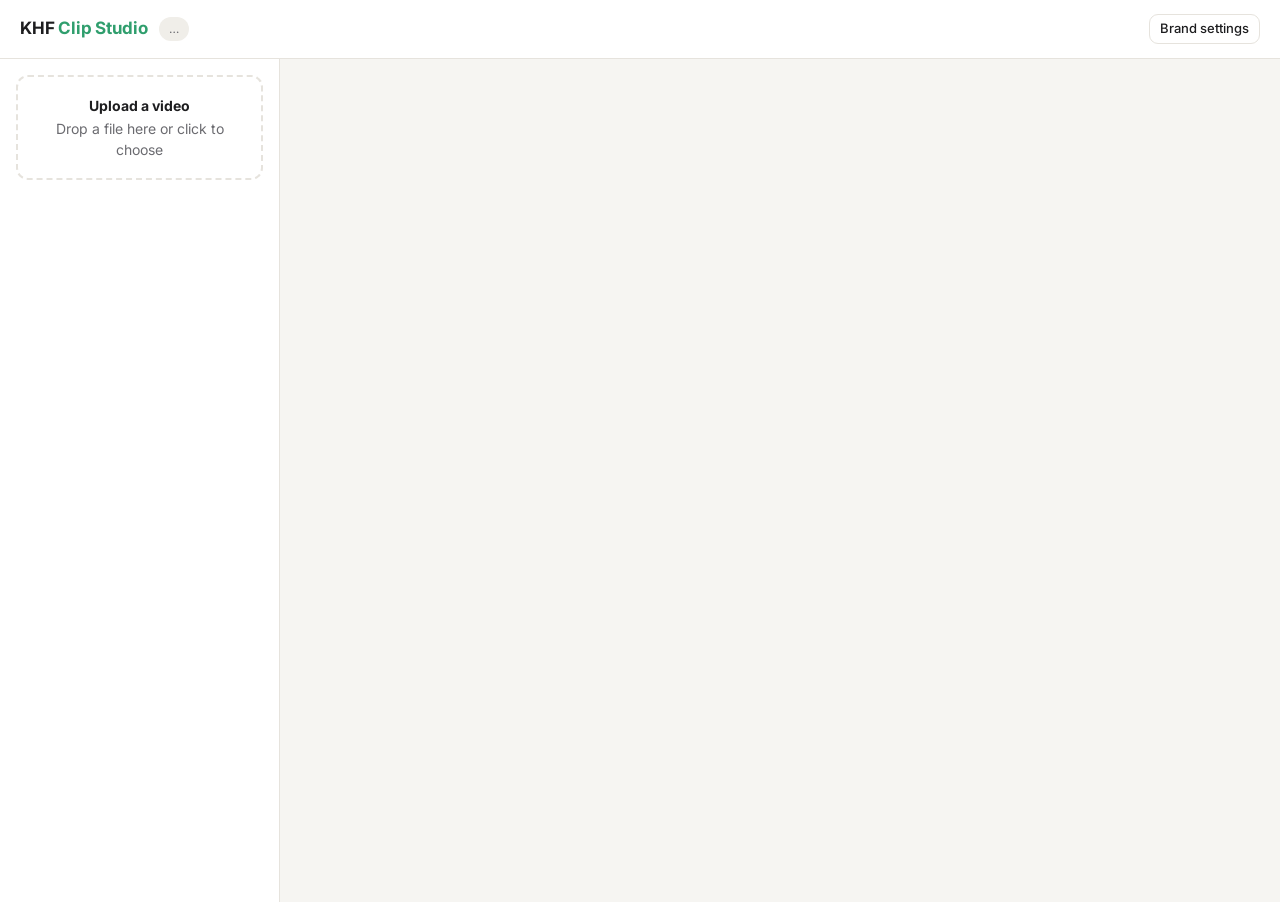
==== static/index.html @ 5038d28a "KHF Clip Studio MVP: upload, transcribe, Claude clip suggestions, vertical export with captions Co-A" ====
<!doctype html>
<html lang="en">
<head>
<meta charset="utf-8">
<meta name="viewport" content="width=device-width, initial-scale=1">
<title>KHF Clip Studio</title>
<link rel="preconnect" href="https://fonts.googleapis.com">
<link href="https://fonts.googleapis.com/css2?family=Inter:wght@400;500;600;700&display=swap" rel="stylesheet">
<style>
:root{
  --bg:#f6f5f2; --panel:#ffffff; --ink:#1d1d1f; --muted:#6b6b70; --line:#e6e3dd;
  --accent:#2f9e6d; --accent-ink:#ffffff; --accent-soft:#e3f4ec; --warn:#b4541a; --warn-soft:#fbeee4;
  --chip:#f0eee9; --shadow:0 1px 2px rgba(0,0,0,.05),0 4px 16px rgba(0,0,0,.04);
}
@media (prefers-color-scheme:dark){:root{
  --bg:#141416; --panel:#1d1d20; --ink:#ececee; --muted:#9a9aa2; --line:#2e2e33;
  --accent:#4cc28b; --accent-ink:#0d1f16; --accent-soft:#1b3328; --warn:#f0a070; --warn-soft:#3a2518;
  --chip:#2a2a2f; --shadow:none;
}}
*{box-sizing:border-box}
body{margin:0;background:var(--bg);color:var(--ink);font:15px/1.5 Inter,system-ui,sans-serif}
button,input,select,textarea{font:inherit;color:inherit}
header{display:flex;align-items:center;gap:12px;padding:14px 20px;border-bottom:1px solid var(--line);background:var(--panel);position:sticky;top:0;z-index:5}
header h1{white-space:nowrap;font-size:17px;margin:0;font-weight:700;letter-spacing:-.01em}
header h1 span{color:var(--accent)}
.pill{font-size:12px;padding:3px 10px;border-radius:99px;background:var(--chip);color:var(--muted)}
.pill.on{background:var(--accent-soft);color:var(--accent)}
.pill.off{background:var(--warn-soft);color:var(--warn)}
.spacer{flex:1}
.btn{display:inline-block;text-decoration:none;color:inherit;border:1px solid var(--line);background:var(--panel);padding:7px 14px;border-radius:9px;cursor:pointer;font-weight:500;white-space:nowrap}
.btn:hover{border-color:var(--muted)}
.btn.primary{background:var(--accent);color:var(--accent-ink) !important;border-color:var(--accent)}
.btn.primary:hover{filter:brightness(1.05)}
.btn.small{padding:4px 10px;font-size:13px}
.btn.ghost{border-color:transparent;background:transparent}
.btn:disabled{opacity:.5;cursor:default}
.layout{display:grid;grid-template-columns:280px 1fr;min-height:calc(100vh - 57px)}
aside{border-right:1px solid var(--line);padding:16px;background:var(--panel)}
main{padding:20px;min-width:0}
.drop{display:block;border:2px dashed var(--line);border-radius:12px;padding:18px;text-align:center;cursor:pointer;color:var(--muted);font-size:14px;transition:.15s}
.drop:hover,.drop.over{border-color:var(--accent);color:var(--accent);background:var(--accent-soft)}
.drop strong{display:block;color:var(--ink);margin-bottom:2px}
.plist{margin-top:16px;display:flex;flex-direction:column;gap:6px}
.pitem{display:flex;gap:10px;align-items:center;padding:8px;border-radius:10px;cursor:pointer;border:1px solid transparent}
.pitem:hover{background:var(--chip)}
.pitem.active{background:var(--accent-soft);border-color:var(--accent)}
.pitem img,.pitem .ph{width:56px;height:36px;object-fit:cover;border-radius:6px;background:var(--chip);flex:none}
.pitem .t{font-size:13px;font-weight:600;overflow:hidden;text-overflow:ellipsis;white-space:nowrap}
.pitem .s{font-size:12px;color:var(--muted)}
.pitem>div{min-width:0}
.empty{max-width:560px;margin:60px auto;text-align:center;color:var(--muted)}
.empty h2{color:var(--ink);font-size:24px;letter-spacing:-.02em;margin-bottom:8px}
.steps{display:grid;grid-template-columns:repeat(3,1fr);gap:12px;margin-top:28px;text-align:left}
.steps div{background:var(--panel);border:1px solid var(--line);border-radius:12px;padding:14px;font-size:13px}
.steps b{display:block;color:var(--ink);margin-bottom:4px}
.top{display:grid;grid-template-columns:minmax(0,1.3fr) minmax(0,1fr);gap:20px;align-items:start}
.card{background:var(--panel);border:1px solid var(--line);border-radius:14px;padding:16px;box-shadow:var(--shadow)}
video{width:100%;border-radius:10px;background:#000;display:block;max-height:60vh}
.ptitle{font-size:20px;font-weight:700;margin:0 0 4px;letter-spacing:-.01em;word-break:break-word}
.meta{color:var(--muted);font-size:13px}
.bar{height:6px;background:var(--chip);border-radius:99px;overflow:hidden;margin:10px 0 6px}
.bar i{display:block;height:100%;background:var(--accent);transition:width .4s}
.err{background:var(--warn-soft);color:var(--warn);padding:10px 12px;border-radius:10px;font-size:14px;margin-top:10px}
.tabs{display:flex;gap:4px;overflow-x:auto;margin:22px 0 14px;border-bottom:1px solid var(--line)}
.tab{white-space:nowrap;padding:8px 14px;border:none;background:none;cursor:pointer;color:var(--muted);font-weight:600;border-bottom:2px solid transparent;margin-bottom:-1px}
.tab.active{color:var(--ink);border-color:var(--accent)}
.tab .n{font-size:12px;background:var(--chip);padding:1px 7px;border-radius:99px;margin-left:4px}
.clips{display:grid;gap:14px}
.clip h3{margin:0;font-size:16px}
.clip .row{display:flex;gap:8px;align-items:center;flex-wrap:wrap}
.score{font-size:12px;font-weight:700;padding:2px 8px;border-radius:99px;background:var(--accent-soft);color:var(--accent)}
.time{font-variant-numeric:tabular-nums;font-size:13px;color:var(--muted)}
.hook{font-style:italic;margin:8px 0;border-left:3px solid var(--accent);padding-left:10px}
.note{font-size:13px;color:var(--muted);margin:4px 0}
.note b{color:var(--ink);font-weight:600}
.ctx{font-size:13px;background:var(--warn-soft);color:var(--warn);padding:6px 10px;border-radius:8px;margin:6px 0}
.copybox{background:var(--chip);border-radius:10px;padding:10px 76px 10px 12px;font-size:14px;margin:8px 0;position:relative;white-space:pre-wrap}
.copybox .tags{color:var(--accent);margin-top:4px}
.copybox .btn{position:absolute;top:6px;right:6px}
.controls{display:grid;grid-template-columns:repeat(auto-fit,minmax(130px,1fr));gap:10px;margin-top:12px;padding-top:12px;border-top:1px solid var(--line)}
.controls label{font-size:12px;color:var(--muted);display:flex;flex-direction:column;gap:3px}
.controls input[type=text],.controls input[type=number],.controls select{padding:6px 8px;border:1px solid var(--line);border-radius:8px;background:var(--panel);width:100%}
.controls .wide{grid-column:1/-1}
.controls .check{flex-direction:row;align-items:center;gap:6px;color:var(--ink);font-size:14px}
.actions{display:flex;gap:8px;margin-top:12px;flex-wrap:wrap}
.regen{display:flex;gap:8px;margin-bottom:14px;flex-wrap:wrap}
.regen input{flex:1;min-width:200px;padding:8px 10px;border:1px solid var(--line);border-radius:9px;background:var(--panel)}
.seg{display:flex;gap:10px;padding:6px 8px;border-radius:8px;cursor:pointer}
.seg:hover{background:var(--chip)}
.seg.sel{background:var(--accent-soft)}
.seg .time{flex:none;width:52px}
.transcript{max-height:560px;overflow:auto}
.manual{display:flex;gap:8px;align-items:center;flex-wrap:wrap;margin-bottom:10px;font-size:14px}
.renders{display:grid;grid-template-columns:repeat(auto-fill,minmax(220px,1fr));gap:14px}
.render video{max-height:380px;object-fit:contain}
.render .t{font-weight:600;font-size:14px;margin:8px 0 2px;word-break:break-word}
.spin{display:inline-block;width:14px;height:14px;border:2px solid var(--line);border-top-color:var(--accent);border-radius:50%;animation:s 1s linear infinite;vertical-align:-2px}
@keyframes s{to{transform:rotate(360deg)}}
dialog{border:1px solid var(--line);border-radius:14px;background:var(--panel);color:var(--ink);padding:20px;width:min(560px,92vw)}
dialog::backdrop{background:rgba(0,0,0,.4)}
dialog textarea{width:100%;min-height:140px;padding:10px;border:1px solid var(--line);border-radius:10px;background:var(--bg)}
dialog .grid{display:grid;grid-template-columns:repeat(3,1fr);gap:10px;margin:12px 0}
dialog label{font-size:13px;color:var(--muted);display:flex;flex-direction:column;gap:4px}
dialog input{padding:6px 8px;border:1px solid var(--line);border-radius:8px;background:var(--bg)}
.toast{position:fixed;bottom:20px;left:50%;transform:translateX(-50%);background:var(--ink);color:var(--bg);padding:8px 16px;border-radius:99px;font-size:14px;opacity:0;transition:.2s;pointer-events:none;z-index:20}
.toast.show{opacity:1}
.muted{color:var(--muted)}
@media (max-width:900px){
  .layout{grid-template-columns:1fr}
  aside{border-right:none;border-bottom:1px solid var(--line)}
  .plist{flex-direction:row;overflow-x:auto}
  .pitem{flex:none;width:220px}
  .top{grid-template-columns:1fr}
  .steps{grid-template-columns:1fr}
  main{padding:16px}
  header{padding:12px 16px}
  header .pill{font-size:11px}
}
</style>
</head>
<body>
<header>
  <h1>KHF <span>Clip Studio</span></h1>
  <span id="aiPill" class="pill">…</span>
  <div class="spacer"></div>
  <button class="btn small" id="settingsBtn">Brand settings</button>
</header>
<div class="layout">
  <aside>
    <label class="drop" id="drop">
      <strong>Upload a video</strong>
      Drop a file here or click to choose
      <input type="file" id="file" accept="video/*" hidden>
    </label>
    <div id="uploadStatus" class="meta" style="margin-top:8px"></div>
    <div class="plist" id="plist"></div>
  </aside>
  <main id="main"></main>
</div>

<dialog id="settingsDlg">
  <h3 style="margin-top:0">Brand settings</h3>
  <p class="muted" style="font-size:14px;margin-top:0">Tell Claude who you are, who you're talking to and what you want people to do. It uses this for tone, captions and calls to action on every video.</p>
  <textarea id="brandCtx"></textarea>
  <div class="grid">
    <label>Shortest clip (s)<input type="number" id="minLen" min="3"></label>
    <label>Longest clip (s)<input type="number" id="maxLen" min="5"></label>
    <label>Clips per video<input type="number" id="count" min="1" max="20"></label>
  </div>
  <div class="actions" style="justify-content:flex-end">
    <button class="btn" onclick="settingsDlg.close()">Cancel</button>
    <button class="btn primary" id="saveSettings">Save</button>
  </div>
</dialog>
<div class="toast" id="toast"></div>

<script>
const $ = s => document.querySelector(s);
const api = async (url, opts = {}) => {
  const r = await fetch(url, opts);
  if (!r.ok) { let m = r.statusText; try { m = (await r.json()).detail || m } catch {} ; throw new Error(m) }
  return r.json();
};
const esc = s => String(s ?? '').replace(/[&<>"']/g, c => ({'&':'&amp;','<':'&lt;','>':'&gt;','"':'&quot;',"'":'&#39;'}[c]));
const fmt = t => { t = Math.max(0, t || 0); const m = Math.floor(t / 60), s = (t % 60); return `${m}:${s.toFixed(1).padStart(4, '0')}` };
const toast = msg => { const t = $('#toast'); t.textContent = msg; t.classList.add('show'); setTimeout(() => t.classList.remove('show'), 1800) };

let config = {}, current = null, tab = 'clips', pollTimer = null, manual = {start: null, end: null};
const STATUS = {queued: 'Queued', probing: 'Reading video', transcribing: 'Transcribing speech', 'finding clips': 'Claude is finding the best moments', ready: 'Ready', error: 'Something went wrong'};

async function init() {
  config = await api('/api/config');
  const pill = $('#aiPill');
  if (config.ai) { pill.textContent = 'Claude connected'; pill.className = 'pill on' }
  else { pill.textContent = 'AI off'; pill.title = 'Set ANTHROPIC_API_KEY on the server to turn on Claude'; pill.className = 'pill off' }
  await loadList();
  const id = location.hash.slice(1);
  if (id) openProject(id); else renderEmpty();
}

async function loadList() {
  const list = await api('/api/projects');
  $('#plist').innerHTML = list.map(p => `
    <div class="pitem ${current && current.id === p.id ? 'active' : ''}" onclick="openProject('${p.id}')">
      <img src="/api/projects/${p.id}/thumb" onerror="this.outerHTML='<div class=ph></div>'">
      <div><div class="t">${esc(p.name)}</div>
      <div class="s">${p.status === 'ready' ? `${p.clips} clips · ${fmt(p.duration)}` : esc(STATUS[p.status] || p.status)}</div></div>
    </div>`).join('') || '<div class="meta">No videos yet.</div>';
}

function renderEmpty() {
  $('#main').innerHTML = `<div class="empty">
    <h2>Turn long videos into ready-to-post clips</h2>
    <p>Upload an interview, event recording or talk. Claude reads the transcript, picks the moments that work on their own, and writes the captions. You review, tweak and export vertical clips with subtitles burned in.</p>
    <div class="steps">
      <div><b>1. Upload</b>Any mp4, mov or webm. Speech is transcribed on your server.</div>
      <div><b>2. Review</b>Claude suggests clips with a hook, context check, caption and hashtags.</div>
      <div><b>3. Export</b>9:16 for Reels, TikTok and Shorts, plus 1:1, 4:5 and 16:9.</div>
    </div></div>`;
}

// ---------- upload ----------
const drop = $('#drop');
['dragover', 'dragenter'].forEach(e => drop.addEventListener(e, ev => { ev.preventDefault(); drop.classList.add('over') }));
['dragleave', 'drop'].forEach(e => drop.addEventListener(e, () => drop.classList.remove('over')));
drop.addEventListener('drop', ev => { ev.preventDefault(); if (ev.dataTransfer.files[0]) upload(ev.dataTransfer.files[0]) });
$('#file').addEventListener('change', ev => { if (ev.target.files[0]) upload(ev.target.files[0]); ev.target.value = '' });

function upload(file) {
  const fd = new FormData(); fd.append('file', file);
  const xhr = new XMLHttpRequest();
  const st = $('#uploadStatus');
  xhr.upload.onprogress = e => { if (e.lengthComputable) st.textContent = `Uploading ${file.name}: ${Math.round(e.loaded / e.total * 100)}%` };
  xhr.onload = async () => {
    st.textContent = '';
    if (xhr.status >= 300) { let m = xhr.statusText; try { m = JSON.parse(xhr.responseText).detail } catch {} ; toast(m || 'Upload failed'); return }
    const p = JSON.parse(xhr.responseText);
    await loadList(); openProject(p.id);
  };
  xhr.onerror = () => { st.textContent = ''; toast('Upload failed') };
  xhr.open('POST', '/api/projects'); xhr.send(fd);
}

// ---------- project view ----------
async function openProject(id) {
  clearTimeout(pollTimer);
  try { current = await api(`/api/projects/${id}`) } catch { location.hash = ''; renderEmpty(); return }
  location.hash = id; manual = {start: null, end: null};
  renderProject(true); loadList(); schedulePoll();
}

function busy(p) { return !['ready', 'error'].includes(p.status) || p.renders.some(r => r.status === 'rendering') }
function schedulePoll() {
  clearTimeout(pollTimer);
  if (!current || !busy(current)) return;
  pollTimer = setTimeout(async () => {
    const before = current;
    try { current = await api(`/api/projects/${before.id}`) } catch { return }
    const changedStage = before.status !== current.status || JSON.stringify(before.renders.map(r => r.status)) !== JSON.stringify(current.renders.map(r => r.status));
    if (changedStage) { renderProject(false); loadList() } else updateProgress();
    schedulePoll();
  }, 2000);
}

function updateProgress() {
  const b = $('#pbar'); if (b) b.style.width = `${Math.round((current.progress || 0) * 100)}%`;
}

function renderProject(full) {
  const p = current;
  const processing = !['ready', 'error'].includes(p.status);
  const head = `
    <div class="top">
      <div class="card"><video id="player" src="/api/projects/${p.id}/source" controls preload="metadata" playsinline></video></div>
      <div class="card">
        <div class="ptitle">${esc(p.name)}</div>
        <div class="meta">${p.duration ? fmt(p.duration) + ' · ' : ''}${p.width ? p.width + '×' + p.height + ' · ' : ''}${p.language ? 'Language: ' + esc(p.language) : ''}</div>
        ${processing ? `<div class="bar"><i id="pbar" style="width:${Math.round((p.progress || 0) * 100)}%"></i></div>
          <div class="meta"><span class="spin"></span> ${esc(STATUS[p.status] || p.status)}…</div>
          <p class="meta">Transcription runs at roughly real-time speed on a basic server, so a 10-minute video takes a few minutes.</p>` : ''}
        ${p.error ? `<div class="err">${esc(p.error)}</div>` : ''}
        ${p.summary ? `<p style="margin-bottom:0">${esc(p.summary)}</p>` : ''}
        <div class="actions">
          ${p.segments.length ? `<a class="btn small" href="/api/projects/${p.id}/transcript.srt">Download transcript (.srt)</a>` : ''}
          <button class="btn small ghost" onclick="deleteProject()">Delete video</button>
        </div>
      </div>
    </div>`;
  const rendering = p.renders.filter(r => r.status === 'rendering').length;
  const tabs = `<div class="tabs">
      <button class="tab ${tab === 'clips' ? 'active' : ''}" onclick="setTab('clips')">Suggested clips<span class="n">${p.suggestions.length}</span></button>
      <button class="tab ${tab === 'transcript' ? 'active' : ''}" onclick="setTab('transcript')">Transcript &amp; manual cut</button>
      <button class="tab ${tab === 'exports' ? 'active' : ''}" onclick="setTab('exports')">Exports<span class="n">${rendering ? '<span class=spin></span> ' : ''}${p.renders.length}</span></button>
    </div>`;
  let body = '';
  if (tab === 'clips') body = clipsView(p, processing);
  if (tab === 'transcript') body = transcriptView(p);
  if (tab === 'exports') body = exportsView(p);

  const kept = {};
  document.querySelectorAll('#tabBody input[id], #tabBody select[id]').forEach(el => kept[el.id] = el.type === 'checkbox' ? el.checked : el.value);
  if (full || !$('#player')) {
    $('#main').innerHTML = head + tabs + `<div id="tabBody">${body}</div>`;
    $('#player').addEventListener('timeupdate', onTime);
  } else {
    // keep the player (and its playback position) alive; re-render everything else
    const vid = $('#player');
    $('#main').innerHTML = head + tabs + `<div id="tabBody">${body}</div>`;
    $('#player').replaceWith(vid);
  }
  if (!full) for (const [id, val] of Object.entries(kept)) { const el = document.getElementById(id); if (el && !id.startsWith('s-manual') && !id.startsWith('e-manual')) { if (el.type === 'checkbox') el.checked = val; else el.value = val } }
}
function setTab(t) { tab = t; renderProject(false) }

function clipsView(p, processing) {
  if (processing && !p.suggestions.length) return '<p class="muted">Clip suggestions will appear here when processing finishes.</p>';
  const regen = `<div class="regen">
    <input id="instr" placeholder="Tell Claude what to look for, e.g. &quot;moments about volunteers&quot; or &quot;funny bits for TikTok&quot;" value="${esc(p.options?.instructions || '')}">
    <button class="btn" onclick="resuggest()" ${processing ? 'disabled' : ''}>${p.suggestions.length ? 'Find new clips' : 'Find clips'}</button></div>`;
  if (!p.suggestions.length) return regen + '<p class="muted">No suggestions yet. You can still cut a clip by hand in the Transcript tab.</p>';
  return regen + `<div class="clips">${p.suggestions.map(c => clipCard(c)).join('')}</div>`;
}

function controlsHtml(id, c) {
  return `<div class="controls">
    <label>Start (s)<input type="number" step="0.1" id="s-${id}" value="${c.start}"></label>
    <label>End (s)<input type="number" step="0.1" id="e-${id}" value="${c.end}"></label>
    <label>Format<select id="a-${id}">${config.aspects.map(a => `<option ${a === '9:16' ? 'selected' : ''} value="${a}">${a}${a === '9:16' ? ' Reels/TikTok' : a === '16:9' ? ' YouTube' : ''}</option>`).join('')}</select></label>
    <label>Framing<select id="f-${id}"><option value="crop">Fill (crop)</option><option value="fit">Fit (blur bg)</option></select></label>
    <label>Crop position<input type="range" min="0" max="1" step="0.05" value="0.5" id="x-${id}" title="Left ← → Right"></label>
    <label>Caption style<select id="cs-${id}">${config.caption_styles.map(s => `<option>${s}</option>`).join('')}</select></label>
    <label class="check"><input type="checkbox" id="c-${id}" checked> Burn in captions</label>
    <label class="wide">On-screen title (first 4 seconds, leave empty for none)<input type="text" id="t-${id}" value="${esc(c.on_screen_title || '')}"></label>
  </div>`;
}

function clipCard(c) {
  return `<div class="card clip" id="clip-${c.id}">
    <div class="row"><span class="score">${c.score}</span><h3>${esc(c.title)}</h3></div>
    <div class="time">${fmt(c.start)} – ${fmt(c.end)} · ${(c.end - c.start).toFixed(0)}s${c.best_platforms?.length ? ' · ' + esc(c.best_platforms.join(', ')) : ''}</div>
    ${c.hook ? `<div class="hook">“${esc(c.hook)}”</div>` : ''}
    ${c.why_it_works ? `<div class="note"><b>Why it works:</b> ${esc(c.why_it_works)}</div>` : ''}
    ${c.context_note ? `<div class="ctx"><b>Context check:</b> ${esc(c.context_note)}</div>` : ''}
    <div class="copybox"><button class="btn small" onclick="copyCaption('${c.id}')">Copy</button>${esc(c.caption)}${c.hashtags?.length ? `<div class="tags">${c.hashtags.map(h => '#' + esc(h)).join(' ')}</div>` : ''}</div>
    ${c.youtube_title ? `<div class="note"><b>YouTube Shorts title:</b> ${esc(c.youtube_title)}</div>` : ''}
    ${controlsHtml(c.id, c)}
    <div class="actions">
      <button class="btn" onclick="preview('${c.id}')">▶ Preview</button>
      <button class="btn primary" onclick="exportClip('${c.id}', ${JSON.stringify(c.title).replace(/"/g, '&quot;')})">Export clip</button>
    </div>
  </div>`;
}

function transcriptView(p) {
  if (!p.segments.length) return '<p class="muted">No transcript yet.</p>';
  const ms = manual.start, me = manual.end;
  return `<div class="card">
    <p class="meta" style="margin-top:0">Click a line to jump there. Use the buttons to set a start and end from the player's current time, or click a first and last line to select a range.</p>
    <div class="manual">
      <button class="btn small" onclick="setMark('start')">Set start here</button>
      <button class="btn small" onclick="setMark('end')">Set end here</button>
      <span class="time">Selection: ${ms != null ? fmt(ms) : '–'} → ${me != null ? fmt(me) : '–'}${ms != null && me != null ? ` (${(me - ms).toFixed(1)}s)` : ''}</span>
    </div>
    <div class="transcript">${p.segments.map((s, i) => `<div class="seg ${ms != null && me != null && s.start >= ms - .01 && s.end <= me + .01 ? 'sel' : ''}" onclick="segClick(${i})"><span class="time">${fmt(s.start)}</span><span>${esc(s.text)}</span></div>`).join('')}</div>
    ${ms != null && me != null && me > ms ? controlsHtml('manual', {start: ms, end: me, on_screen_title: ''}) + `
      <div class="actions"><button class="btn" onclick="preview('manual')">▶ Preview</button><button class="btn primary" onclick="exportClip('manual', 'Custom clip')">Export clip</button></div>` : ''}
  </div>`;
}

let lastSegClick = null;
function segClick(i) {
  const s = current.segments[i];
  $('#player').currentTime = s.start;
  if (lastSegClick == null) { manual = {start: s.start, end: s.end}; lastSegClick = i }
  else { const a = current.segments[Math.min(lastSegClick, i)], b = current.segments[Math.max(lastSegClick, i)]; manual = {start: a.start, end: b.end}; lastSegClick = null }
  renderProject(false);
}
function setMark(which) {
  manual[which] = Math.round($('#player').currentTime * 10) / 10;
  if (manual.start != null && manual.end != null && manual.end < manual.start) [manual.start, manual.end] = [manual.end, manual.start];
  renderProject(false);
}

function exportsView(p) {
  if (!p.renders.length) return '<p class="muted">Exported clips will show up here.</p>';
  return `<div class="renders">${p.renders.map(r => `<div class="card render">
    ${r.status === 'done' ? `<video src="/api/projects/${p.id}/renders/${r.id}/file" controls preload="metadata" playsinline></video>`
      : r.status === 'error' ? `<div class="err">${esc(r.error)}</div>` : `<div class="meta" style="padding:40px 0;text-align:center"><span class="spin"></span> Rendering…</div>`}
    <div class="t">${esc(r.label || 'Clip')}</div>
    <div class="time">${r.aspect} · ${(r.end - r.start).toFixed(0)}s · ${fmt(r.start)}–${fmt(r.end)}</div>
    <div class="actions">
      ${r.status === 'done' ? `<a class="btn small primary" href="/api/projects/${p.id}/renders/${r.id}/file?download=1">Download</a>` : ''}
      <button class="btn small ghost" onclick="deleteRender('${r.id}')">Remove</button>
    </div></div>`).join('')}</div>`;
}

// ---------- actions ----------
let stopAt = null;
function onTime(e) { if (stopAt != null && e.target.currentTime >= stopAt) { e.target.pause(); stopAt = null } }
function preview(id) {
  const v = $('#player'); const s = parseFloat($(`#s-${id}`).value), e = parseFloat($(`#e-${id}`).value);
  v.currentTime = s; stopAt = e; v.play(); window.scrollTo({top: 0, behavior: 'smooth'});
}
async function exportClip(id, label) {
  const body = {
    start: parseFloat($(`#s-${id}`).value), end: parseFloat($(`#e-${id}`).value),
    aspect: $(`#a-${id}`).value, framing: $(`#f-${id}`).value, focus_x: parseFloat($(`#x-${id}`).value),
    captions: $(`#c-${id}`).checked, caption_style: $(`#cs-${id}`).value, title: $(`#t-${id}`).value, label,
  };
  try {
    await api(`/api/projects/${current.id}/renders`, {method: 'POST', headers: {'Content-Type': 'application/json'}, body: JSON.stringify(body)});
    toast('Export started. Find it in the Exports tab.');
    current = await api(`/api/projects/${current.id}`); renderProject(false); schedulePoll();
  } catch (err) { toast(err.message) }
}
function copyCaption(id) {
  const c = current.suggestions.find(x => x.id === id);
  const text = c.caption + (c.hashtags?.length ? '\n\n' + c.hashtags.map(h => '#' + h).join(' ') : '');
  navigator.clipboard.writeText(text).then(() => toast('Caption copied'));
}
async function resuggest() {
  try {
    await api(`/api/projects/${current.id}/suggest`, {method: 'POST', headers: {'Content-Type': 'application/json'}, body: JSON.stringify({instructions: $('#instr').value})});
    current = await api(`/api/projects/${current.id}`); renderProject(false); schedulePoll();
  } catch (err) { toast(err.message) }
}
async function deleteRender(rid) {
  await api(`/api/projects/${current.id}/renders/${rid}`, {method: 'DELETE'});
  current = await api(`/api/projects/${current.id}`); renderProject(false);
}
async function deleteProject() {
  if (!confirm('Delete this video and all its exports?')) return;
  await api(`/api/projects/${current.id}`, {method: 'DELETE'});
  current = null; location.hash = ''; renderEmpty(); loadList();
}

// ---------- settings ----------
$('#settingsBtn').onclick = async () => {
  const s = await api('/api/settings');
  $('#brandCtx').value = s.brand_context; $('#minLen').value = s.min_len; $('#maxLen').value = s.max_len; $('#count').value = s.count;
  settingsDlg.showModal();
};
$('#saveSettings').onclick = async () => {
  try {
    await api('/api/settings', {method: 'PUT', headers: {'Content-Type': 'application/json'}, body: JSON.stringify({
      brand_context: $('#brandCtx').value, min_len: +$('#minLen').value, max_len: +$('#maxLen').value, count: +$('#count').value})});
    settingsDlg.close(); toast('Saved. New settings apply to the next "Find clips".');
  } catch (err) { toast(err.message) }
};
const settingsDlg = $('#settingsDlg');
init();
</script>
</body>
</html>
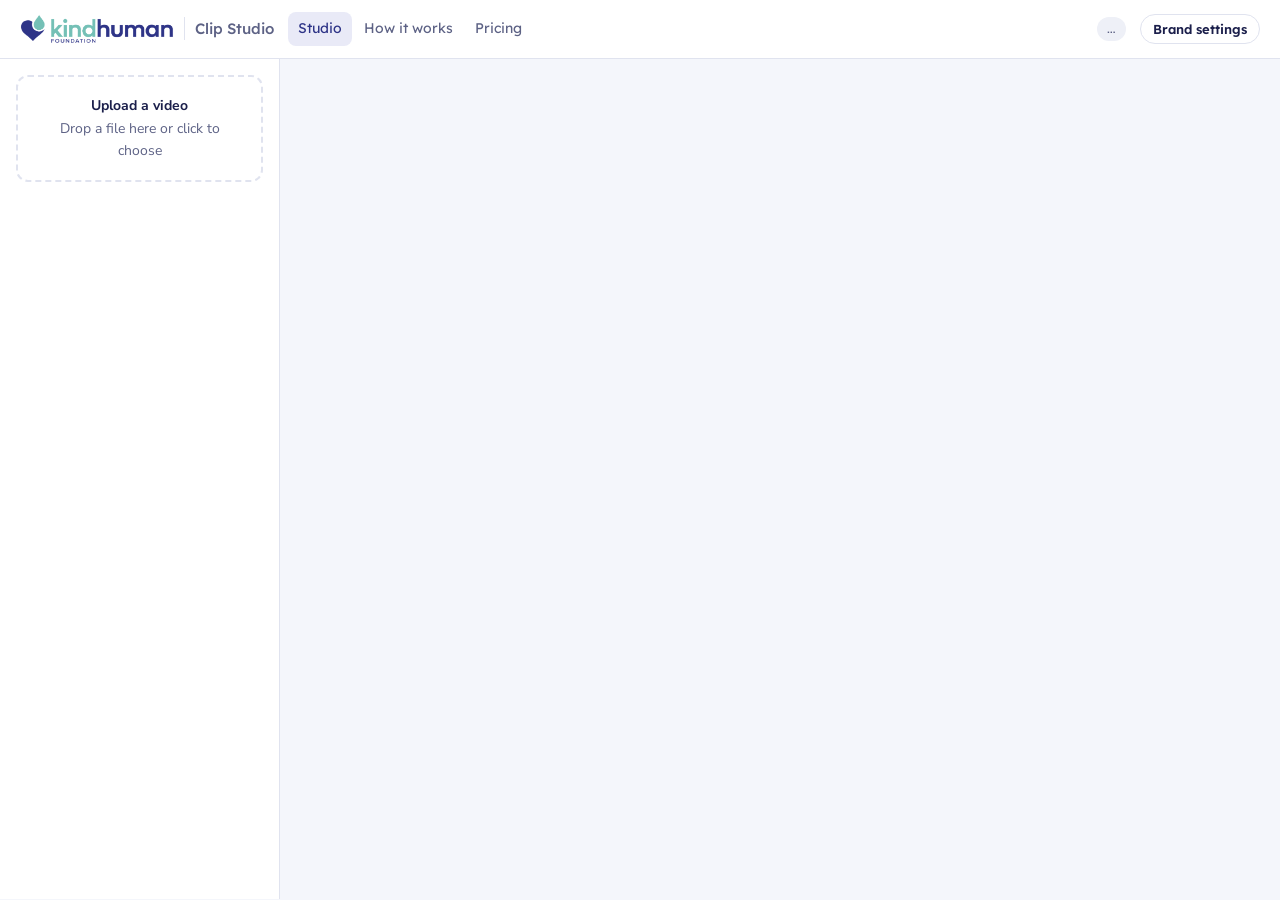
==== commit 1ed50864: "Kind Human Foundation branding, How it works guide and Pricing page - KHF logo, navy/teal palette, L" ====
--- a/static/index.html
+++ b/static/index.html
@@ -3,38 +3,13 @@
 <head>
 <meta charset="utf-8">
 <meta name="viewport" content="width=device-width, initial-scale=1">
-<title>KHF Clip Studio</title>
+<title>Clip Studio · Kind Human Foundation</title>
 <link rel="preconnect" href="https://fonts.googleapis.com">
-<link href="https://fonts.googleapis.com/css2?family=Inter:wght@400;500;600;700&display=swap" rel="stylesheet">
+<link href="https://fonts.googleapis.com/css2?family=Lexend:wght@400;500;600;700&family=Nunito+Sans:wght@400;600;700&family=Lora:ital@1&display=swap" rel="stylesheet">
+<link rel="stylesheet" href="brand.css">
+<link rel="icon" href="logo.png">
 <style>
-:root{
-  --bg:#f6f5f2; --panel:#ffffff; --ink:#1d1d1f; --muted:#6b6b70; --line:#e6e3dd;
-  --accent:#2f9e6d; --accent-ink:#ffffff; --accent-soft:#e3f4ec; --warn:#b4541a; --warn-soft:#fbeee4;
-  --chip:#f0eee9; --shadow:0 1px 2px rgba(0,0,0,.05),0 4px 16px rgba(0,0,0,.04);
-}
-@media (prefers-color-scheme:dark){:root{
-  --bg:#141416; --panel:#1d1d20; --ink:#ececee; --muted:#9a9aa2; --line:#2e2e33;
-  --accent:#4cc28b; --accent-ink:#0d1f16; --accent-soft:#1b3328; --warn:#f0a070; --warn-soft:#3a2518;
-  --chip:#2a2a2f; --shadow:none;
-}}
-*{box-sizing:border-box}
-body{margin:0;background:var(--bg);color:var(--ink);font:15px/1.5 Inter,system-ui,sans-serif}
-button,input,select,textarea{font:inherit;color:inherit}
-header{display:flex;align-items:center;gap:12px;padding:14px 20px;border-bottom:1px solid var(--line);background:var(--panel);position:sticky;top:0;z-index:5}
-header h1{white-space:nowrap;font-size:17px;margin:0;font-weight:700;letter-spacing:-.01em}
-header h1 span{color:var(--accent)}
-.pill{font-size:12px;padding:3px 10px;border-radius:99px;background:var(--chip);color:var(--muted)}
-.pill.on{background:var(--accent-soft);color:var(--accent)}
-.pill.off{background:var(--warn-soft);color:var(--warn)}
-.spacer{flex:1}
-.btn{display:inline-block;text-decoration:none;color:inherit;border:1px solid var(--line);background:var(--panel);padding:7px 14px;border-radius:9px;cursor:pointer;font-weight:500;white-space:nowrap}
-.btn:hover{border-color:var(--muted)}
-.btn.primary{background:var(--accent);color:var(--accent-ink) !important;border-color:var(--accent)}
-.btn.primary:hover{filter:brightness(1.05)}
-.btn.small{padding:4px 10px;font-size:13px}
-.btn.ghost{border-color:transparent;background:transparent}
-.btn:disabled{opacity:.5;cursor:default}
-.layout{display:grid;grid-template-columns:280px 1fr;min-height:calc(100vh - 57px)}
+.layout{display:grid;grid-template-columns:280px 1fr;min-height:calc(100vh - 60px)}
 aside{border-right:1px solid var(--line);padding:16px;background:var(--panel)}
 main{padding:20px;min-width:0}
 .drop{display:block;border:2px dashed var(--line);border-radius:12px;padding:18px;text-align:center;cursor:pointer;color:var(--muted);font-size:14px;transition:.15s}
@@ -49,7 +24,8 @@
 .pitem .s{font-size:12px;color:var(--muted)}
 .pitem>div{min-width:0}
 .empty{max-width:560px;margin:60px auto;text-align:center;color:var(--muted)}
-.empty h2{color:var(--ink);font-size:24px;letter-spacing:-.02em;margin-bottom:8px}
+.empty h2{color:var(--ink);font-size:26px;margin:4px 0 8px}
+.tagline{font-family:var(--serif);font-style:italic;color:var(--teal-deep);margin:0;font-size:17px}
 .steps{display:grid;grid-template-columns:repeat(3,1fr);gap:12px;margin-top:28px;text-align:left}
 .steps div{background:var(--panel);border:1px solid var(--line);border-radius:12px;padding:14px;font-size:13px}
 .steps b{display:block;color:var(--ink);margin-bottom:4px}
@@ -59,23 +35,23 @@
 .ptitle{font-size:20px;font-weight:700;margin:0 0 4px;letter-spacing:-.01em;word-break:break-word}
 .meta{color:var(--muted);font-size:13px}
 .bar{height:6px;background:var(--chip);border-radius:99px;overflow:hidden;margin:10px 0 6px}
-.bar i{display:block;height:100%;background:var(--accent);transition:width .4s}
+.bar i{display:block;height:100%;background:var(--hl);transition:width .4s}
 .err{background:var(--warn-soft);color:var(--warn);padding:10px 12px;border-radius:10px;font-size:14px;margin-top:10px}
 .tabs{display:flex;gap:4px;overflow-x:auto;margin:22px 0 14px;border-bottom:1px solid var(--line)}
-.tab{white-space:nowrap;padding:8px 14px;border:none;background:none;cursor:pointer;color:var(--muted);font-weight:600;border-bottom:2px solid transparent;margin-bottom:-1px}
-.tab.active{color:var(--ink);border-color:var(--accent)}
+.tab{font-family:var(--display);white-space:nowrap;padding:8px 14px;border:none;background:none;cursor:pointer;color:var(--muted);font-weight:600;border-bottom:2px solid transparent;margin-bottom:-1px}
+.tab.active{color:var(--ink);border-color:var(--hl)}
 .tab .n{font-size:12px;background:var(--chip);padding:1px 7px;border-radius:99px;margin-left:4px}
 .clips{display:grid;gap:14px}
 .clip h3{margin:0;font-size:16px}
 .clip .row{display:flex;gap:8px;align-items:center;flex-wrap:wrap}
-.score{font-size:12px;font-weight:700;padding:2px 8px;border-radius:99px;background:var(--accent-soft);color:var(--accent)}
+.score{font-size:12px;font-weight:700;padding:2px 8px;border-radius:99px;background:var(--hl-soft);color:var(--hl-ink);font-variant-numeric:tabular-nums}
 .time{font-variant-numeric:tabular-nums;font-size:13px;color:var(--muted)}
-.hook{font-style:italic;margin:8px 0;border-left:3px solid var(--accent);padding-left:10px}
+.hook{font-family:var(--serif);font-style:italic;margin:8px 0;border-left:3px solid var(--hl);padding-left:10px}
 .note{font-size:13px;color:var(--muted);margin:4px 0}
 .note b{color:var(--ink);font-weight:600}
 .ctx{font-size:13px;background:var(--warn-soft);color:var(--warn);padding:6px 10px;border-radius:8px;margin:6px 0}
 .copybox{background:var(--chip);border-radius:10px;padding:10px 76px 10px 12px;font-size:14px;margin:8px 0;position:relative;white-space:pre-wrap}
-.copybox .tags{color:var(--accent);margin-top:4px}
+.copybox .tags{color:var(--teal-deep);margin-top:4px}
 .copybox .btn{position:absolute;top:6px;right:6px}
 .controls{display:grid;grid-template-columns:repeat(auto-fit,minmax(130px,1fr));gap:10px;margin-top:12px;padding-top:12px;border-top:1px solid var(--line)}
 .controls label{font-size:12px;color:var(--muted);display:flex;flex-direction:column;gap:3px}
@@ -87,7 +63,7 @@
 .regen input{flex:1;min-width:200px;padding:8px 10px;border:1px solid var(--line);border-radius:9px;background:var(--panel)}
 .seg{display:flex;gap:10px;padding:6px 8px;border-radius:8px;cursor:pointer}
 .seg:hover{background:var(--chip)}
-.seg.sel{background:var(--accent-soft)}
+.seg.sel{background:var(--hl-soft)}
 .seg .time{flex:none;width:52px}
 .transcript{max-height:560px;overflow:auto}
 .manual{display:flex;gap:8px;align-items:center;flex-wrap:wrap;margin-bottom:10px;font-size:14px}
@@ -113,16 +89,16 @@
   .top{grid-template-columns:1fr}
   .steps{grid-template-columns:1fr}
   main{padding:16px}
-  header{padding:12px 16px}
-  header .pill{font-size:11px}
+  .topbar .pill{display:none}
 }
 </style>
 </head>
 <body>
-<header>
-  <h1>KHF <span>Clip Studio</span></h1>
+<header class="topbar">
+  <a class="brand" href="./"><img class="logo-light" src="logo.png" alt="Kind Human Foundation"><img class="logo-dark" src="logo-white.png" alt="Kind Human Foundation"><span class="app">Clip Studio</span></a>
+  <nav class="nav"><a class="on" href="./">Studio</a><a href="guide.html">How it works</a><a href="pricing.html">Pricing</a></nav>
+  <div class="spacer"></div>
   <span id="aiPill" class="pill">…</span>
-  <div class="spacer"></div>
   <button class="btn small" id="settingsBtn">Brand settings</button>
 </header>
 <div class="layout">
@@ -190,13 +166,15 @@
 
 function renderEmpty() {
   $('#main').innerHTML = `<div class="empty">
-    <h2>Turn long videos into ready-to-post clips</h2>
+    <p class="tagline">Your donations. Our mission. Their joy.</p>
+    <h2>Turn field videos into ready-to-post clips</h2>
     <p>Upload an interview, event recording or talk. Claude reads the transcript, picks the moments that work on their own, and writes the captions. You review, tweak and export vertical clips with subtitles burned in.</p>
     <div class="steps">
       <div><b>1. Upload</b>Any mp4, mov or webm. Speech is transcribed on your server.</div>
       <div><b>2. Review</b>Claude suggests clips with a hook, context check, caption and hashtags.</div>
       <div><b>3. Export</b>9:16 for Reels, TikTok and Shorts, plus 1:1, 4:5 and 16:9.</div>
-    </div></div>`;
+    </div>
+    <p style="margin-top:22px"><a class="btn" href="guide.html">Read how it works</a></p></div>`;
 }
 
 // ---------- upload ----------
@@ -262,6 +240,7 @@
         ${p.summary ? `<p style="margin-bottom:0">${esc(p.summary)}</p>` : ''}
         <div class="actions">
           ${p.segments.length ? `<a class="btn small" href="/api/projects/${p.id}/transcript.srt">Download transcript (.srt)</a>` : ''}
+          ${p.status === 'error' ? `<button class="btn small primary" onclick="retryProject()">Try again</button>` : ''}
           <button class="btn small ghost" onclick="deleteProject()">Delete video</button>
         </div>
       </div>
@@ -308,7 +287,7 @@
     <label>Format<select id="a-${id}">${config.aspects.map(a => `<option ${a === '9:16' ? 'selected' : ''} value="${a}">${a}${a === '9:16' ? ' Reels/TikTok' : a === '16:9' ? ' YouTube' : ''}</option>`).join('')}</select></label>
     <label>Framing<select id="f-${id}"><option value="crop">Fill (crop)</option><option value="fit">Fit (blur bg)</option></select></label>
     <label>Crop position<input type="range" min="0" max="1" step="0.05" value="0.5" id="x-${id}" title="Left ← → Right"></label>
-    <label>Caption style<select id="cs-${id}">${config.caption_styles.map(s => `<option>${s}</option>`).join('')}</select></label>
+    <label>Caption style<select id="cs-${id}">${config.caption_styles.map(s => `<option value="${s}">${({kind: 'Kind Human (teal)', bold: 'Bold (yellow)', clean: 'Clean'})[s] || s}</option>`).join('')}</select></label>
     <label class="check"><input type="checkbox" id="c-${id}" checked> Burn in captions</label>
     <label class="wide">On-screen title (first 4 seconds, leave empty for none)<input type="text" id="t-${id}" value="${esc(c.on_screen_title || '')}"></label>
   </div>`;
@@ -407,6 +386,12 @@
 async function deleteRender(rid) {
   await api(`/api/projects/${current.id}/renders/${rid}`, {method: 'DELETE'});
   current = await api(`/api/projects/${current.id}`); renderProject(false);
+}
+async function retryProject() {
+  try {
+    await api(`/api/projects/${current.id}/retry`, {method: 'POST'});
+    current = await api(`/api/projects/${current.id}`); renderProject(false); loadList(); schedulePoll();
+  } catch (err) { toast(err.message) }
 }
 async function deleteProject() {
   if (!confirm('Delete this video and all its exports?')) return;
--- a/static/brand.css
+++ b/static/brand.css
@@ -0,0 +1,80 @@
+/* Kind Human Foundation brand: navy #2E3487 + teal #74C0B6 from the logo.
+   Shared by the studio, the How it works guide and the Pricing page. */
+:root{
+  --navy:#2e3487; --teal:#74c0b6; --teal-deep:#3f8f85;
+  --bg:#f4f6fb; --panel:#ffffff; --ink:#1b1f4b; --muted:#5d6285; --line:#e0e3ef;
+  --accent:#2e3487; --accent-ink:#ffffff; --accent-soft:#e9eaf7;
+  --hl:#74c0b6; --hl-soft:#e3f3f0; --hl-ink:#1f5f57;
+  --warn:#a5501c; --warn-soft:#fbeee4;
+  --chip:#eef0f7; --shadow:0 1px 2px rgba(27,31,75,.05),0 6px 20px rgba(27,31,75,.05);
+  --display:"Lexend","Avenir Next","Segoe UI",system-ui,sans-serif;
+  --sans:"Nunito Sans","Segoe UI",system-ui,-apple-system,sans-serif;
+  --serif:"Lora",Georgia,"Times New Roman",serif;
+}
+@media (prefers-color-scheme:dark){:root:not([data-theme="light"]){
+  --bg:#11132a; --panel:#1a1d3a; --ink:#eef0fa; --muted:#a3a7c7; --line:#2c3058;
+  --accent:#74c0b6; --accent-ink:#0e2a26; --accent-soft:#1f2550;
+  --hl:#74c0b6; --hl-soft:#173a39; --hl-ink:#9fdcd3;
+  --warn:#f0a070; --warn-soft:#3a2518; --chip:#23274a; --shadow:none; color-scheme:dark}}
+:root[data-theme="dark"]{
+  --bg:#11132a; --panel:#1a1d3a; --ink:#eef0fa; --muted:#a3a7c7; --line:#2c3058;
+  --accent:#74c0b6; --accent-ink:#0e2a26; --accent-soft:#1f2550;
+  --hl:#74c0b6; --hl-soft:#173a39; --hl-ink:#9fdcd3;
+  --warn:#f0a070; --warn-soft:#3a2518; --chip:#23274a; --shadow:none; color-scheme:dark}
+
+*{box-sizing:border-box}
+body{margin:0;background:var(--bg);color:var(--ink);font:15px/1.55 var(--sans)}
+button,input,select,textarea{font:inherit;color:inherit}
+h1,h2,h3,.display{font-family:var(--display);letter-spacing:-.01em;text-wrap:balance}
+a{color:var(--accent)}
+
+/* Top bar */
+.topbar{display:flex;align-items:center;gap:14px;flex-wrap:wrap;padding:12px max(20px,env(safe-area-inset-right,0px)) 12px max(20px,env(safe-area-inset-left,0px));
+  border-bottom:1px solid var(--line);background:var(--panel);position:sticky;top:0;z-index:5}
+.brand{display:flex;align-items:center;gap:10px;text-decoration:none;color:var(--ink)}
+.brand img{height:30px;width:auto;display:block}
+.brand .logo-dark{display:none}
+@media (prefers-color-scheme:dark){:root:not([data-theme="light"]) .brand .logo-light{display:none}:root:not([data-theme="light"]) .brand .logo-dark{display:block}}
+:root[data-theme="dark"] .brand .logo-light{display:none} :root[data-theme="dark"] .brand .logo-dark{display:block}
+.brand .app{font-family:var(--display);font-weight:500;font-size:15px;color:var(--muted);padding-left:10px;border-left:1px solid var(--line);white-space:nowrap}
+.nav{display:flex;gap:2px}
+.nav a{font-family:var(--display);font-size:14px;color:var(--muted);text-decoration:none;padding:6px 10px;border-radius:8px;white-space:nowrap}
+.nav a:hover{background:var(--chip);color:var(--ink)}
+.nav a.on{color:var(--accent);background:var(--accent-soft)}
+.spacer{flex:1}
+.pill{font-size:12px;padding:3px 10px;border-radius:99px;background:var(--chip);color:var(--muted);font-weight:600;white-space:nowrap}
+.pill.on{background:var(--hl-soft);color:var(--hl-ink)}
+.pill.off{background:var(--warn-soft);color:var(--warn)}
+
+/* Buttons */
+.btn{display:inline-flex;align-items:center;gap:6px;text-decoration:none;color:inherit;border:1px solid var(--line);background:var(--panel);padding:7px 14px;border-radius:99px;cursor:pointer;font-weight:600;white-space:nowrap;font-family:var(--display);font-size:14px}
+.btn:hover{border-color:var(--muted)}
+.btn.primary{background:var(--accent);color:var(--accent-ink) !important;border-color:var(--accent)}
+.btn.primary:hover{filter:brightness(1.08)}
+.btn.small{padding:4px 12px;font-size:13px}
+.btn.ghost{border-color:transparent;background:transparent}
+.btn:disabled{opacity:.5;cursor:default}
+.btn:focus-visible,a:focus-visible,input:focus-visible,select:focus-visible,textarea:focus-visible{outline:2px solid var(--hl);outline-offset:2px}
+
+/* Document pages (guide, pricing) */
+.doc{max-width:860px;margin:0 auto;padding-block:36px 64px;padding-left:max(20px,env(safe-area-inset-left,0px));padding-right:max(20px,env(safe-area-inset-right,0px))}
+.doc .eyebrow{font-family:var(--display);font-size:12px;font-weight:600;letter-spacing:.08em;text-transform:uppercase;color:var(--teal-deep)}
+.doc h1{font-size:clamp(28px,4.5vw,40px);line-height:1.15;margin:8px 0 12px;color:var(--ink)}
+.doc .lede{font-size:18px;color:var(--muted);max-width:62ch;margin:0}
+.doc .tag{font-family:var(--serif);font-style:italic;color:var(--teal-deep)}
+.doc h2{font-size:22px;margin:44px 0 12px}
+.doc h3{font-size:17px;margin:0 0 6px}
+.doc p,.doc li{max-width:68ch}
+.doc .card{background:var(--panel);border:1px solid var(--line);border-radius:16px;padding:18px 20px;box-shadow:var(--shadow)}
+.doc .grid{display:grid;grid-template-columns:repeat(auto-fit,minmax(230px,1fr));gap:14px}
+.doc .note{background:var(--hl-soft);color:var(--ink);border-radius:12px;padding:12px 16px;font-size:14px}
+.doc .note b{color:var(--hl-ink)}
+.doc table{width:100%;border-collapse:collapse;font-size:15px}
+.doc th,.doc td{text-align:left;padding:10px 12px;border-bottom:1px solid var(--line);vertical-align:top}
+.doc th{font-family:var(--display);font-weight:600;font-size:13px;color:var(--muted)}
+.doc td.num,.doc th.num{text-align:right;font-variant-numeric:tabular-nums;white-space:nowrap}
+.doc tr.total td{font-weight:700;border-bottom:none}
+.tablewrap{overflow-x:auto}
+.foot{margin-top:56px;padding-top:20px;border-top:1px solid var(--line);font-size:13px;color:var(--muted)}
+@media (prefers-reduced-motion:reduce){*{transition:none!important;animation:none!important}}
+@media (max-width:700px){.brand img{height:24px}.brand .app{display:none}.topbar{gap:8px}}
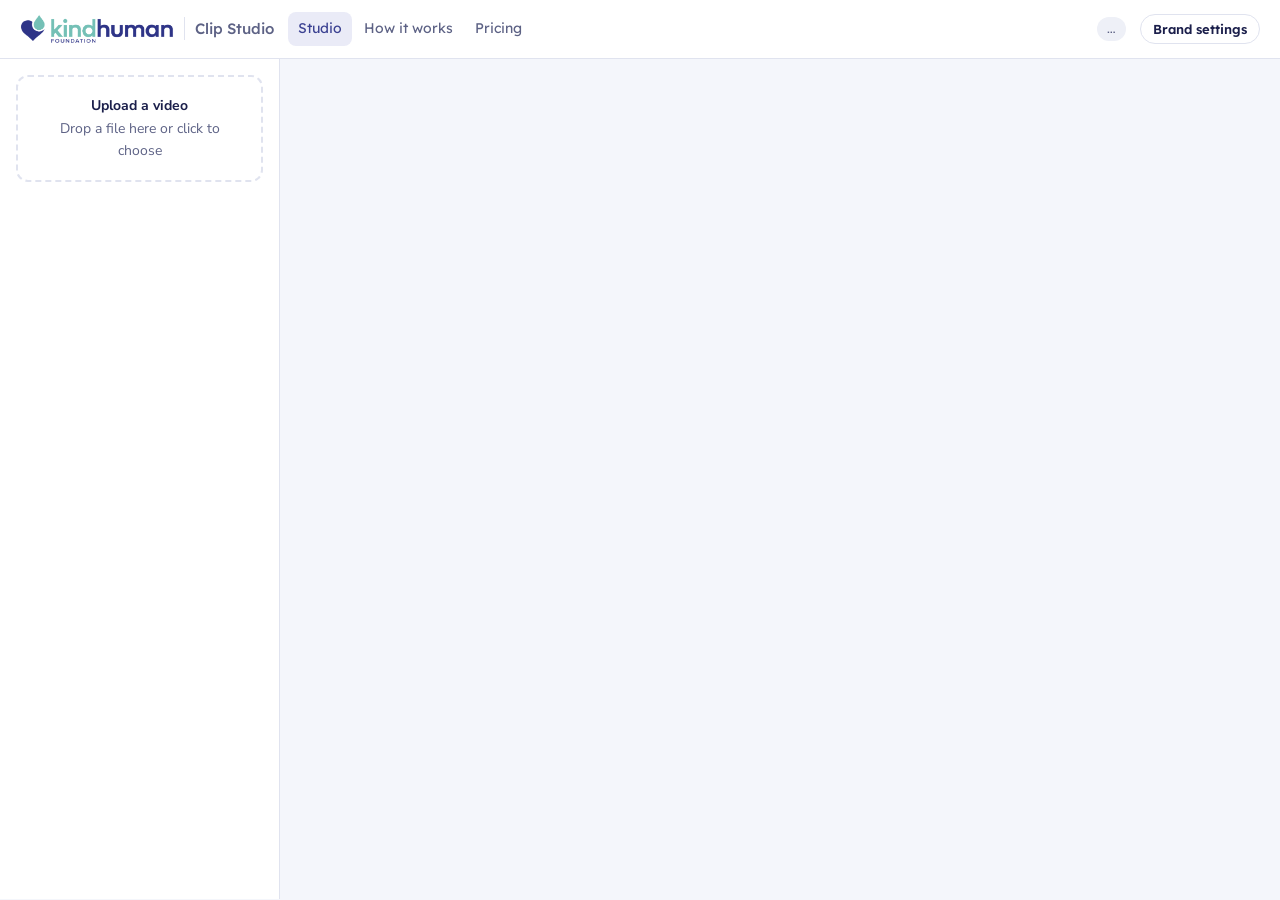
==== commit f64bd5ac: "Fuller brand settings, first comments, thumbnails, title styles, rename - Brand settings: separate f" ====
--- a/static/index.html
+++ b/static/index.html
@@ -81,6 +81,26 @@
 .toast{position:fixed;bottom:20px;left:50%;transform:translateX(-50%);background:var(--ink);color:var(--bg);padding:8px 16px;border-radius:99px;font-size:14px;opacity:0;transition:.2s;pointer-events:none;z-index:20}
 .toast.show{opacity:1}
 .muted{color:var(--muted)}
+.copybox .lbl{display:block;font-size:12px;font-weight:700;color:var(--muted);margin-bottom:2px;font-family:var(--display)}
+.thumbrow{display:flex;gap:14px;align-items:flex-start;margin:10px 0 4px;flex-wrap:wrap}
+.thumbrow .shot{width:120px;flex:none;border-radius:8px;background:var(--chip);overflow:hidden;display:grid;place-items:center}
+.thumbrow .shot img{width:100%;display:block}
+.thumbrow .info{flex:1;min-width:200px;font-size:13px}
+.thumbrow .info b{font-family:var(--display)}
+.thumbrow .cover{font-family:var(--display);font-weight:700;font-size:15px;margin:4px 0}
+.renamebox{display:flex;gap:6px;align-items:center;margin-bottom:4px}
+.renamebox input{flex:1;min-width:0;padding:6px 8px;border:1px solid var(--line);border-radius:8px;background:var(--panel);font-size:16px;font-weight:700}
+.ptitle .btn{vertical-align:2px;margin-left:4px}
+dialog.brandset{width:min(720px,94vw);max-height:90vh;overflow:auto}
+dialog .fields{display:grid;grid-template-columns:1fr 1fr;gap:10px 12px;margin:12px 0}
+dialog .fields .full{grid-column:1/-1}
+dialog .fields textarea{min-height:76px;font-size:14px;resize:vertical}
+dialog .fields input{font-size:14px}
+dialog .colors{display:flex;gap:16px;flex-wrap:wrap}
+dialog .colors label{flex-direction:row;align-items:center;gap:8px}
+dialog .colors input[type=color]{width:40px;height:30px;padding:2px}
+dialog h4{margin:16px 0 0;font-family:var(--display);font-size:14px}
+@media (max-width:600px){dialog .fields{grid-template-columns:1fr}}
 @media (max-width:900px){
   .layout{grid-template-columns:1fr}
   aside{border-right:none;border-bottom:1px solid var(--line)}
@@ -114,10 +134,29 @@
   <main id="main"></main>
 </div>
 
-<dialog id="settingsDlg">
+<dialog id="settingsDlg" class="brandset">
   <h3 style="margin-top:0">Brand settings</h3>
-  <p class="muted" style="font-size:14px;margin-top:0">Tell Claude who you are, who you're talking to and what you want people to do. It uses this for tone, captions and calls to action on every video.</p>
-  <textarea id="brandCtx"></textarea>
+  <p class="muted" style="font-size:14px;margin-top:0">Claude reads all of this before it picks clips and writes captions, first comments and titles. The more specific you are, the more on-brand the copy. Leave any field empty to skip it.</p>
+  <div class="fields">
+    <label>Organization name<input id="b-org_name"></label>
+    <label>Tagline<input id="b-tagline"></label>
+    <label class="full">Mission<textarea id="b-mission"></textarea></label>
+    <label class="full">Vision<textarea id="b-vision"></textarea></label>
+    <label>Audience (who you're talking to)<textarea id="b-audience"></textarea></label>
+    <label>Tone of voice<textarea id="b-tone"></textarea></label>
+    <label>What supporters get out of it<textarea id="b-supporter_benefit"></textarea></label>
+    <label>Usual call to action<textarea id="b-cta"></textarea></label>
+    <label class="full">Links Claude may use in captions and first comments (one per line, e.g. "Donate: https://…")<textarea id="b-links"></textarea></label>
+    <label>Avoid (words, topics, styles)<textarea id="b-avoid"></textarea></label>
+    <label>Hashtags to use when they fit<textarea id="b-hashtags" placeholder="#cleanwater #kindhuman"></textarea></label>
+    <label class="full">Anything else Claude should know<textarea id="b-brand_context" placeholder="e.g. current campaign, upcoming events, names to spell a certain way"></textarea></label>
+  </div>
+  <h4>Brand colors (used in captions and on-screen titles)</h4>
+  <div class="colors" style="margin:8px 0 4px">
+    <label><input type="color" id="b-primary_color"> Primary</label>
+    <label><input type="color" id="b-accent_color"> Accent</label>
+  </div>
+  <h4>Clips</h4>
   <div class="grid">
     <label>Shortest clip (s)<input type="number" id="minLen" min="3"></label>
     <label>Longest clip (s)<input type="number" id="maxLen" min="5"></label>
@@ -141,7 +180,8 @@
 const fmt = t => { t = Math.max(0, t || 0); const m = Math.floor(t / 60), s = (t % 60); return `${m}:${s.toFixed(1).padStart(4, '0')}` };
 const toast = msg => { const t = $('#toast'); t.textContent = msg; t.classList.add('show'); setTimeout(() => t.classList.remove('show'), 1800) };
 
-let config = {}, current = null, tab = 'clips', pollTimer = null, manual = {start: null, end: null};
+let config = {}, current = null, tab = 'clips', pollTimer = null, manual = {start: null, end: null}, renaming = false;
+const thumbTimes = {};
 const STATUS = {queued: 'Queued', probing: 'Reading video', transcribing: 'Transcribing speech', 'finding clips': 'Claude is finding the best moments', ready: 'Ready', error: 'Something went wrong'};
 
 async function init() {
@@ -166,7 +206,7 @@
 
 function renderEmpty() {
   $('#main').innerHTML = `<div class="empty">
-    <p class="tagline">Your donations. Our mission. Their joy.</p>
+    <p class="tagline">Clean water. Big change.</p>
     <h2>Turn field videos into ready-to-post clips</h2>
     <p>Upload an interview, event recording or talk. Claude reads the transcript, picks the moments that work on their own, and writes the captions. You review, tweak and export vertical clips with subtitles burned in.</p>
     <div class="steps">
@@ -203,7 +243,7 @@
 async function openProject(id) {
   clearTimeout(pollTimer);
   try { current = await api(`/api/projects/${id}`) } catch { location.hash = ''; renderEmpty(); return }
-  location.hash = id; manual = {start: null, end: null};
+  location.hash = id; manual = {start: null, end: null}; renaming = false;
   renderProject(true); loadList(); schedulePoll();
 }
 
@@ -231,7 +271,8 @@
     <div class="top">
       <div class="card"><video id="player" src="/api/projects/${p.id}/source" controls preload="metadata" playsinline></video></div>
       <div class="card">
-        <div class="ptitle">${esc(p.name)}</div>
+        ${renaming ? `<div class="renamebox"><input id="renameInput" value="${esc(p.name)}" maxlength="120" onkeydown="if(event.key==='Enter')saveName();if(event.key==='Escape')cancelRename()"><button class="btn small primary" onclick="saveName()">Save</button><button class="btn small ghost" onclick="cancelRename()">Cancel</button></div>`
+          : `<div class="ptitle">${esc(p.name)} <button class="btn small ghost" onclick="startRename()" title="Rename this video">Rename</button></div>`}
         <div class="meta">${p.duration ? fmt(p.duration) + ' · ' : ''}${p.width ? p.width + '×' + p.height + ' · ' : ''}${p.language ? 'Language: ' + esc(p.language) : ''}</div>
         ${processing ? `<div class="bar"><i id="pbar" style="width:${Math.round((p.progress || 0) * 100)}%"></i></div>
           <div class="meta"><span class="spin"></span> ${esc(STATUS[p.status] || p.status)}…</div>
@@ -257,6 +298,7 @@
   if (tab === 'exports') body = exportsView(p);
 
   const kept = {};
+  const typedName = $('#renameInput')?.value;
   document.querySelectorAll('#tabBody input[id], #tabBody select[id]').forEach(el => kept[el.id] = el.type === 'checkbox' ? el.checked : el.value);
   if (full || !$('#player')) {
     $('#main').innerHTML = head + tabs + `<div id="tabBody">${body}</div>`;
@@ -268,6 +310,8 @@
     $('#player').replaceWith(vid);
   }
   if (!full) for (const [id, val] of Object.entries(kept)) { const el = document.getElementById(id); if (el && !id.startsWith('s-manual') && !id.startsWith('e-manual')) { if (el.type === 'checkbox') el.checked = val; else el.value = val } }
+  document.querySelectorAll('[data-thumb]').forEach(img => refreshThumb(img.dataset.thumb));
+  if (renaming) { const i = $('#renameInput'); if (i) { if (typedName != null) i.value = typedName; else { i.focus(); i.select() } } }
 }
 function setTab(t) { tab = t; renderProject(false) }
 
@@ -284,12 +328,14 @@
   return `<div class="controls">
     <label>Start (s)<input type="number" step="0.1" id="s-${id}" value="${c.start}"></label>
     <label>End (s)<input type="number" step="0.1" id="e-${id}" value="${c.end}"></label>
-    <label>Format<select id="a-${id}">${config.aspects.map(a => `<option ${a === '9:16' ? 'selected' : ''} value="${a}">${a}${a === '9:16' ? ' Reels/TikTok' : a === '16:9' ? ' YouTube' : ''}</option>`).join('')}</select></label>
-    <label>Framing<select id="f-${id}"><option value="crop">Fill (crop)</option><option value="fit">Fit (blur bg)</option></select></label>
-    <label>Crop position<input type="range" min="0" max="1" step="0.05" value="0.5" id="x-${id}" title="Left ← → Right"></label>
-    <label>Caption style<select id="cs-${id}">${config.caption_styles.map(s => `<option value="${s}">${({kind: 'Kind Human (teal)', bold: 'Bold (yellow)', clean: 'Clean'})[s] || s}</option>`).join('')}</select></label>
-    <label class="check"><input type="checkbox" id="c-${id}" checked> Burn in captions</label>
+    <label>Format<select id="a-${id}" onchange="refreshThumb('${id}')">${config.aspects.map(a => `<option ${a === '9:16' ? 'selected' : ''} value="${a}">${a}${a === '9:16' ? ' Reels/TikTok' : a === '16:9' ? ' YouTube' : ''}</option>`).join('')}</select></label>
+    <label>Framing<select id="f-${id}" onchange="refreshThumb('${id}')"><option value="crop">Fill (crop)</option><option value="fit">Fit (blur bg)</option></select></label>
+    <label>Crop position<input type="range" min="0" max="1" step="0.05" value="0.5" id="x-${id}" title="Left ← → Right" onchange="refreshThumb('${id}')"></label>
+    <label>Caption style<select id="cs-${id}">${config.caption_styles.map(s => `<option value="${s}">${({kind: 'Brand (accent color)', bold: 'Bold (yellow)', clean: 'Clean'})[s] || s}</option>`).join('')}</select></label>
+    <label class="check" title="Captions are drawn into the video itself, so they show on every platform, even with the sound off. Untick to export without captions."><input type="checkbox" id="c-${id}" checked> Add captions to the video</label>
     <label class="wide">On-screen title (first 4 seconds, leave empty for none)<input type="text" id="t-${id}" value="${esc(c.on_screen_title || '')}"></label>
+    <label>Title style<select id="ts-${id}">${(config.title_styles || ['brand']).map(s => `<option value="${s}">${({brand: 'Primary color box', accent: 'Accent color box', dark: 'Black box', outline: 'No box (outline)'})[s] || s}</option>`).join('')}</select></label>
+    <label>Title position<select id="tp-${id}">${(config.title_positions || ['top']).map(s => `<option value="${s}">${({top: 'Top', middle: 'Middle', bottom: 'Bottom'})[s] || s}</option>`).join('')}</select></label>
   </div>`;
 }
 
@@ -301,13 +347,44 @@
     ${c.why_it_works ? `<div class="note"><b>Why it works:</b> ${esc(c.why_it_works)}</div>` : ''}
     ${c.context_note ? `<div class="ctx"><b>Context check:</b> ${esc(c.context_note)}</div>` : ''}
     <div class="copybox"><button class="btn small" onclick="copyCaption('${c.id}')">Copy</button>${esc(c.caption)}${c.hashtags?.length ? `<div class="tags">${c.hashtags.map(h => '#' + esc(h)).join(' ')}</div>` : ''}</div>
+    ${c.first_comment ? `<div class="copybox"><button class="btn small" onclick="copyText('${c.id}', 'first_comment', 'First comment copied')">Copy</button><span class="lbl">First comment</span>${esc(c.first_comment)}</div>` : ''}
     ${c.youtube_title ? `<div class="note"><b>YouTube Shorts title:</b> ${esc(c.youtube_title)}</div>` : ''}
+    ${thumbHtml(c)}
     ${controlsHtml(c.id, c)}
     <div class="actions">
       <button class="btn" onclick="preview('${c.id}')">▶ Preview</button>
       <button class="btn primary" onclick="exportClip('${c.id}', ${JSON.stringify(c.title).replace(/"/g, '&quot;')})">Export clip</button>
     </div>
   </div>`;
+}
+
+function thumbHtml(c) {
+  if (thumbTimes[c.id] == null) thumbTimes[c.id] = c.thumbnail_time ?? (c.start + (c.end - c.start) * 0.3);
+  return `<div class="thumbrow">
+    <div class="shot"><img data-thumb="${c.id}" alt="Suggested thumbnail" loading="lazy"></div>
+    <div class="info"><b>Suggested thumbnail</b> <span class="time" id="tt-${c.id}"></span>
+      ${c.thumbnail_text ? `<div class="cover">“${esc(c.thumbnail_text)}”</div><div class="muted">Cover text idea, if you add text to the thumbnail.</div>` : ''}
+      <div class="actions" style="margin-top:8px">
+        <a class="btn small" id="td-${c.id}" href="#">Download thumbnail</a>
+        <button class="btn small ghost" onclick="useFrame('${c.id}')" title="Pause the player on the frame you want, then click">Use the frame in the player</button>
+      </div></div></div>`;
+}
+function thumbUrl(id, download) {
+  const q = new URLSearchParams({t: thumbTimes[id].toFixed(1), aspect: $(`#a-${id}`)?.value || '9:16', framing: $(`#f-${id}`)?.value || 'crop',
+    focus_x: (+($(`#x-${id}`)?.value ?? .5)).toFixed(2), exact: thumbTimes['exact-' + id] ? 1 : 0});
+  if (download) { q.set('download', 1); q.set('name', (current.suggestions.find(x => x.id === id)?.title || 'thumbnail')) }
+  return `/api/projects/${current.id}/frame?${q}`;
+}
+function refreshThumb(id) {
+  const img = document.querySelector(`img[data-thumb="${id}"]`); if (!img || thumbTimes[id] == null) return;
+  const u = thumbUrl(id); if (img.getAttribute('src') !== u) img.src = u;
+  const d = $(`#td-${id}`); if (d) d.href = thumbUrl(id, true);
+  const t = $(`#tt-${id}`); if (t) t.textContent = 'at ' + fmt(thumbTimes[id]);
+}
+function useFrame(id) {
+  const c = current.suggestions.find(x => x.id === id), t = $('#player').currentTime;
+  if (t < c.start || t > c.end) { toast(`Move the player inside this clip first (${fmt(c.start)}–${fmt(c.end)})`); return }
+  thumbTimes[id] = t; thumbTimes['exact-' + id] = true; refreshThumb(id); toast('Thumbnail updated');
 }
 
 function transcriptView(p) {
@@ -364,7 +441,8 @@
   const body = {
     start: parseFloat($(`#s-${id}`).value), end: parseFloat($(`#e-${id}`).value),
     aspect: $(`#a-${id}`).value, framing: $(`#f-${id}`).value, focus_x: parseFloat($(`#x-${id}`).value),
-    captions: $(`#c-${id}`).checked, caption_style: $(`#cs-${id}`).value, title: $(`#t-${id}`).value, label,
+    captions: $(`#c-${id}`).checked, caption_style: $(`#cs-${id}`).value, title: $(`#t-${id}`).value,
+    title_style: $(`#ts-${id}`).value, title_position: $(`#tp-${id}`).value, label,
   };
   try {
     await api(`/api/projects/${current.id}/renders`, {method: 'POST', headers: {'Content-Type': 'application/json'}, body: JSON.stringify(body)});
@@ -377,6 +455,20 @@
   const text = c.caption + (c.hashtags?.length ? '\n\n' + c.hashtags.map(h => '#' + h).join(' ') : '');
   navigator.clipboard.writeText(text).then(() => toast('Caption copied'));
 }
+function copyText(id, field, msg) {
+  const c = current.suggestions.find(x => x.id === id);
+  navigator.clipboard.writeText(c[field] || '').then(() => toast(msg));
+}
+function startRename() { renaming = true; renderProject(false) }
+function cancelRename() { renaming = false; renderProject(false) }
+async function saveName() {
+  const name = $('#renameInput').value.trim();
+  if (!name) { toast('The name can\'t be empty'); return }
+  try {
+    current = await api(`/api/projects/${current.id}`, {method: 'PATCH', headers: {'Content-Type': 'application/json'}, body: JSON.stringify({name})});
+    renaming = false; renderProject(false); loadList(); toast('Renamed');
+  } catch (err) { toast(err.message) }
+}
 async function resuggest() {
   try {
     await api(`/api/projects/${current.id}/suggest`, {method: 'POST', headers: {'Content-Type': 'application/json'}, body: JSON.stringify({instructions: $('#instr').value})});
@@ -400,16 +492,19 @@
 }
 
 // ---------- settings ----------
+const BRAND_FIELDS = ['org_name', 'tagline', 'mission', 'vision', 'audience', 'tone', 'supporter_benefit', 'cta', 'links', 'avoid', 'hashtags', 'brand_context', 'primary_color', 'accent_color'];
 $('#settingsBtn').onclick = async () => {
   const s = await api('/api/settings');
-  $('#brandCtx').value = s.brand_context; $('#minLen').value = s.min_len; $('#maxLen').value = s.max_len; $('#count').value = s.count;
+  BRAND_FIELDS.forEach(k => { const el = $('#b-' + k); if (el) el.value = s[k] ?? '' });
+  $('#minLen').value = s.min_len; $('#maxLen').value = s.max_len; $('#count').value = s.count;
   settingsDlg.showModal();
 };
 $('#saveSettings').onclick = async () => {
+  const body = {min_len: +$('#minLen').value, max_len: +$('#maxLen').value, count: +$('#count').value};
+  BRAND_FIELDS.forEach(k => body[k] = $('#b-' + k).value);
   try {
-    await api('/api/settings', {method: 'PUT', headers: {'Content-Type': 'application/json'}, body: JSON.stringify({
-      brand_context: $('#brandCtx').value, min_len: +$('#minLen').value, max_len: +$('#maxLen').value, count: +$('#count').value})});
-    settingsDlg.close(); toast('Saved. New settings apply to the next "Find clips".');
+    await api('/api/settings', {method: 'PUT', headers: {'Content-Type': 'application/json'}, body: JSON.stringify(body)});
+    settingsDlg.close(); toast('Saved. New settings apply to the next "Find clips" and export.');
   } catch (err) { toast(err.message) }
 };
 const settingsDlg = $('#settingsDlg');
--- a/static/brand.css
+++ b/static/brand.css
@@ -1,10 +1,10 @@
-/* Kind Human Foundation brand: navy #2E3487 + teal #74C0B6 from the logo.
+/* Kind Human Foundation brand colors: navy #3C4292 + teal #5EC3B9.
    Shared by the studio, the How it works guide and the Pricing page. */
 :root{
-  --navy:#2e3487; --teal:#74c0b6; --teal-deep:#3f8f85;
+  --navy:#3c4292; --teal:#5ec3b9; --teal-deep:#2f8a80;
   --bg:#f4f6fb; --panel:#ffffff; --ink:#1b1f4b; --muted:#5d6285; --line:#e0e3ef;
-  --accent:#2e3487; --accent-ink:#ffffff; --accent-soft:#e9eaf7;
-  --hl:#74c0b6; --hl-soft:#e3f3f0; --hl-ink:#1f5f57;
+  --accent:#3c4292; --accent-ink:#ffffff; --accent-soft:#eaebf7;
+  --hl:#5ec3b9; --hl-soft:#e1f4f2; --hl-ink:#1d5e57;
   --warn:#a5501c; --warn-soft:#fbeee4;
   --chip:#eef0f7; --shadow:0 1px 2px rgba(27,31,75,.05),0 6px 20px rgba(27,31,75,.05);
   --display:"Lexend","Avenir Next","Segoe UI",system-ui,sans-serif;
@@ -13,13 +13,13 @@
 }
 @media (prefers-color-scheme:dark){:root:not([data-theme="light"]){
   --bg:#11132a; --panel:#1a1d3a; --ink:#eef0fa; --muted:#a3a7c7; --line:#2c3058;
-  --accent:#74c0b6; --accent-ink:#0e2a26; --accent-soft:#1f2550;
-  --hl:#74c0b6; --hl-soft:#173a39; --hl-ink:#9fdcd3;
+  --accent:#5ec3b9; --accent-ink:#0e2a26; --accent-soft:#1f2550;
+  --hl:#5ec3b9; --hl-soft:#173a39; --hl-ink:#9fdcd3;
   --warn:#f0a070; --warn-soft:#3a2518; --chip:#23274a; --shadow:none; color-scheme:dark}}
 :root[data-theme="dark"]{
   --bg:#11132a; --panel:#1a1d3a; --ink:#eef0fa; --muted:#a3a7c7; --line:#2c3058;
-  --accent:#74c0b6; --accent-ink:#0e2a26; --accent-soft:#1f2550;
-  --hl:#74c0b6; --hl-soft:#173a39; --hl-ink:#9fdcd3;
+  --accent:#5ec3b9; --accent-ink:#0e2a26; --accent-soft:#1f2550;
+  --hl:#5ec3b9; --hl-soft:#173a39; --hl-ink:#9fdcd3;
   --warn:#f0a070; --warn-soft:#3a2518; --chip:#23274a; --shadow:none; color-scheme:dark}
 
 *{box-sizing:border-box}
